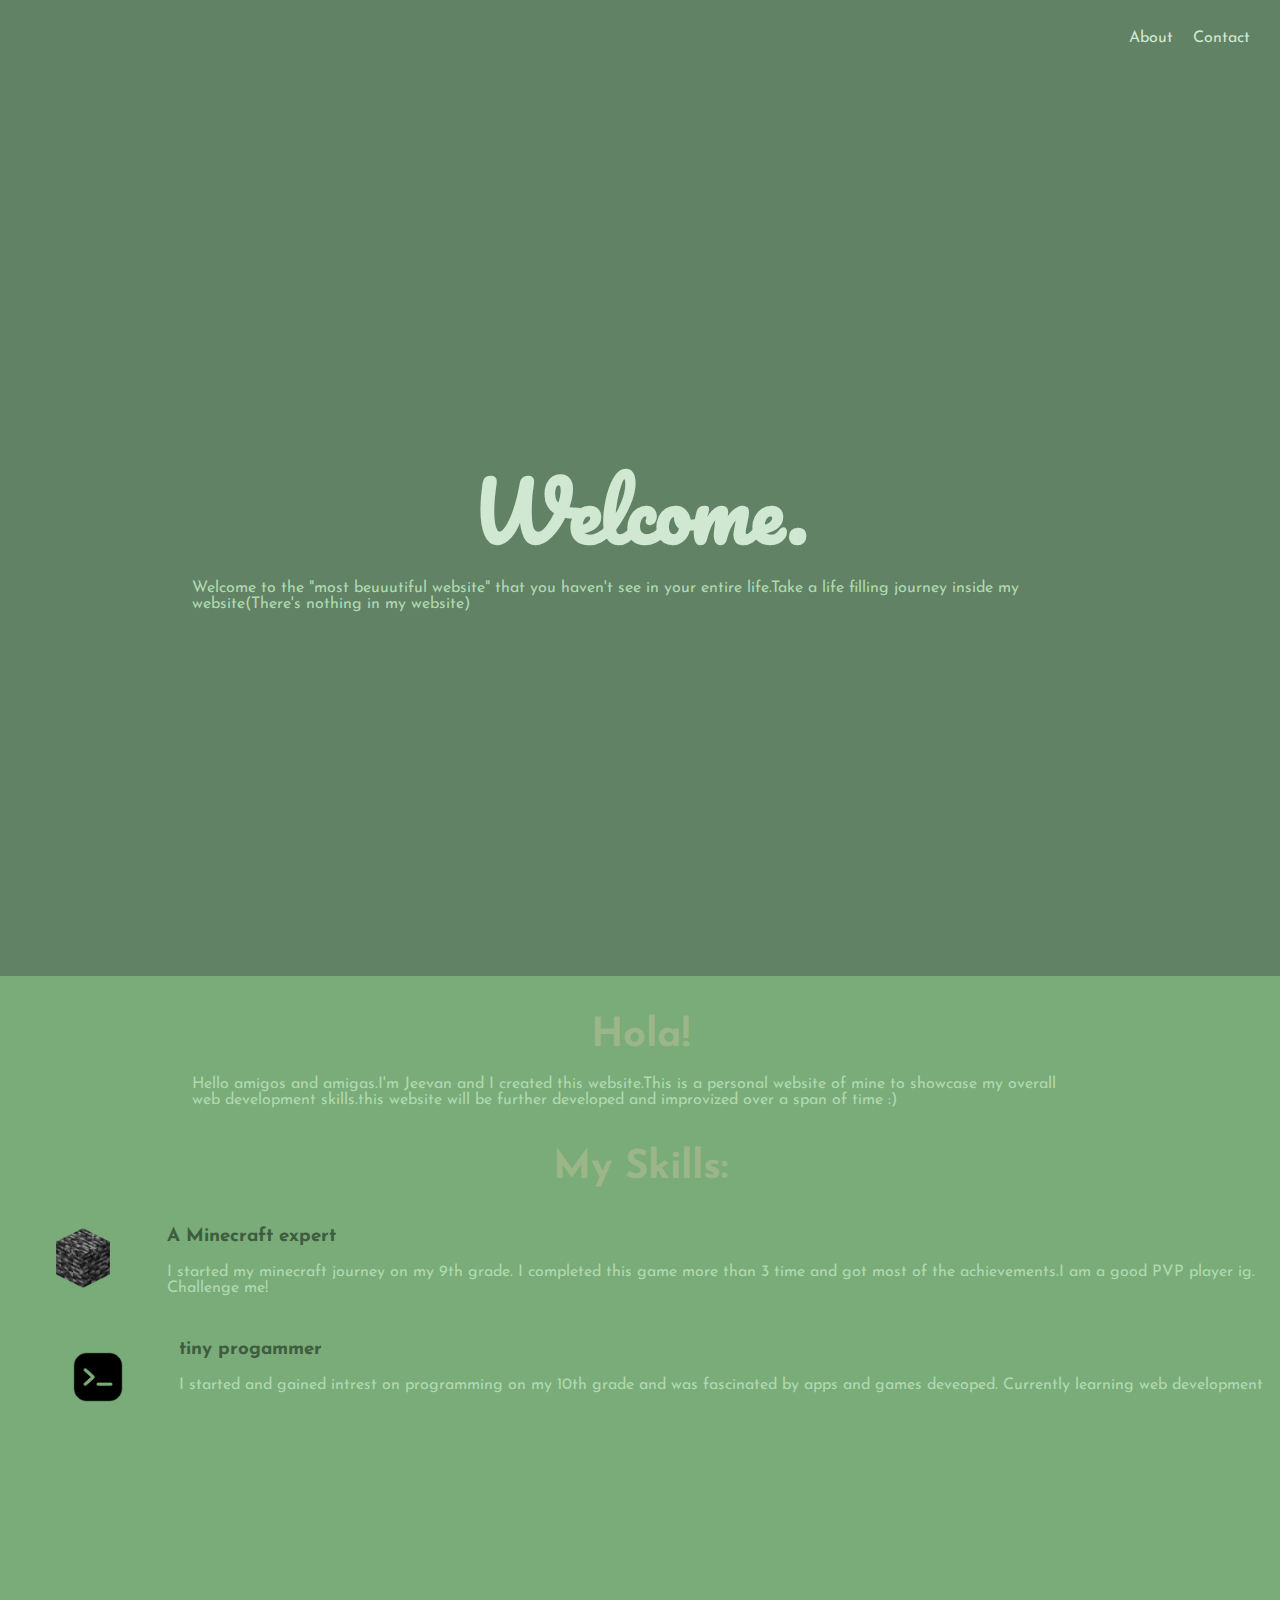
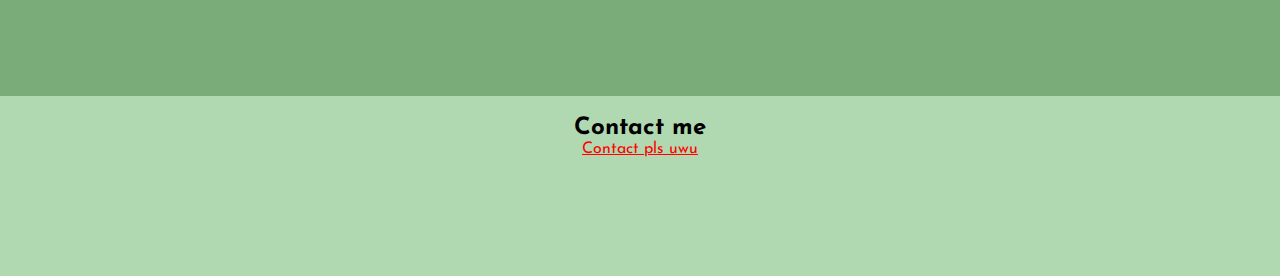
==== index.html @ 0e4b6160 "Add files via upload" ====
<!DOCTYPE html>
<html lang="en">
<head>
    <meta charset="UTF-8">
    <meta name="viewport" content="width=device-width, initial-scale=1.0">
    <link rel="stylesheet" href="./style.css">
    <link rel="preconnect" href="https://fonts.googleapis.com">
    <link rel="preconnect" href="https://fonts.gstatic.com" crossorigin>
    <link href="https://fonts.googleapis.com/css2?family=Edu+TAS+Beginner:wght@700&family=Josefin+Sans&display=swap" rel="stylesheet">
    <link href="https://fonts.googleapis.com/css2?family=Pacifico&display=swap" rel="stylesheet">
    <title>A personal website</title>
</head>
<body>
    <div class="titlec">
        <a href="./public/about.html">About</a>
        <a href="./public/contact.html">Contact</a>
    </div>
   <div class="d1">
    <h1>Welcome.</h1>
    <p>Welcome to the "most beuuutiful website" that you haven't see in your entire life.Take a life filling journey inside my website(There's nothing in my website)</p>
   </div>
   <div class="d2">
     <h1>Hola!</h1>
     <p>Hello amigos and amigas.I'm Jeevan and I created this website.This is a personal website of mine to showcase my overall web development skills.this website will be further developed and improvized over a span of time :) </p>
     
     <h1>My Skills:</h1>
       <div class="container1">
         <img src="./images/Untitled-2.jpg" alt="">
          <h3>A Minecraft expert</h3>
           <p>I started my minecraft journey on my 9th grade. I completed this game more than 3 time and got most of the achievements.I am a good PVP player ig. Challenge me!</p>
           
        </div>
        <div class="container2">
            <img src="./images/Untitled-4.jpg" alt="">
            <h3>tiny progammer</h3>
            <p>I started and gained intrest on programming on my 10th grade and was fascinated by apps and games deveoped. Currently learning web development</p>
        
        </div>
           
   </div>
 
   <div class="d3">
    <h2>Contact me</h2>
    <a href="./public/contact.html">Contact pls uwu</a>
     
   </div>
</div>
</body>
</html>
---- style.css ----
body{
    margin: 0;
}
.d1 > p {
    width: 70%;
}
.d1 {
    background-color: #618264;
    width: 100%;
    height: 100vh;
    display: flex;
    flex-direction: column;
    justify-content: center;
    align-items: center;
}
.d1 > h1 {
 margin: 0;
 color: #D0E7D2;
 font-family: 'Pacifico', cursive;
 font-size: 80px;
}
p {
    font-family: 'josefin sans',sans-serif;
    color: #B0D9B1;
    margin: 0;
}
.d2 {
    background-color:#79AC78;
    height: 80vh;
    display: flex;
    flex-direction: column;
    align-items: center;
    
}
.d2 h1 {
    padding-top: 40px;
    padding-bottom: 20px;
    margin: 0;
    font-family: 'josefin sans',sans-serif;
    color : #9cb689;
    font-size: 40px;
}
.items {
   align-self: baseline; 
   padding: 20px;
}
a {
    
    color: red;
    font-family: 'josefin sans',sans-serif;
}
.d2 > p {
    width: 70%;
}
.container1 {
    display: grid;
    grid-template-columns: 0.3fr 2fr;
    grid-template-rows: 1fr 1fr;
}
.container1 > img {
    width: 100px;
    justify-self: center;
    grid-row: span 2;
}
h3 {
    font-family:'josefin sans',sans-serif;
    color: rgb(63, 92, 65);
}
.container2{
    display: grid;
    grid-template-columns: 0.3fr 2fr;
    grid-template-rows: 1fr 1fr;
}
.container2 > img {
    width: 50px;
    align-self: center;
    padding: 25px;
    justify-self: center;
    grid-row: span 2;
}
.d3 {
    background-color: #B0D9B1;
    text-align: center;
    height: 20vh;
}
.d3 > h2 {
    padding-top: 20px;
    margin: 0;
    font-family: 'josefin sans',sans-serif;
   
}
.titlec {
    background-color:#618264;
    display: flex;
    gap: 20px;
    justify-content: end;
    padding: 30px;
}
.titlec > a{
    color: #D0E7D2;
    text-decoration: none;
}
body {
    background-color:#618264 ;
    font-family: 'Courier New', Courier, monospace ;
}
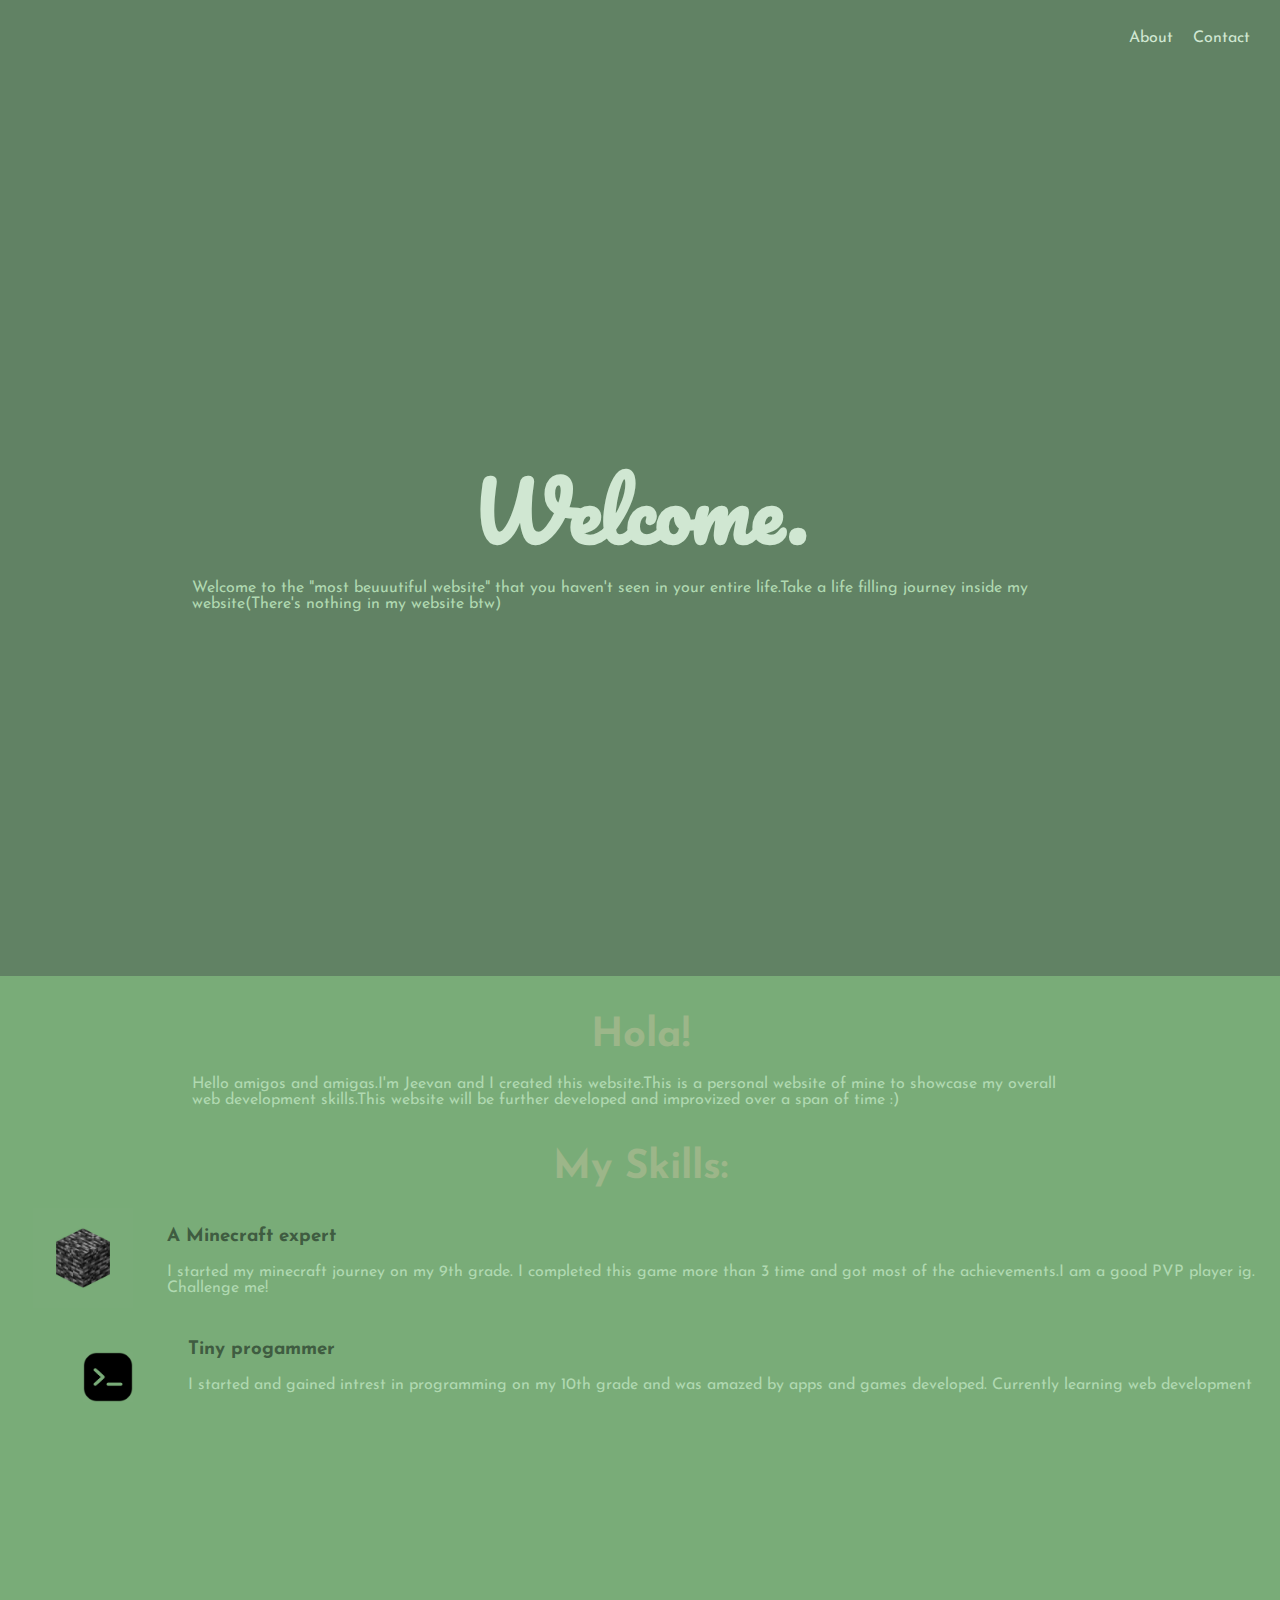
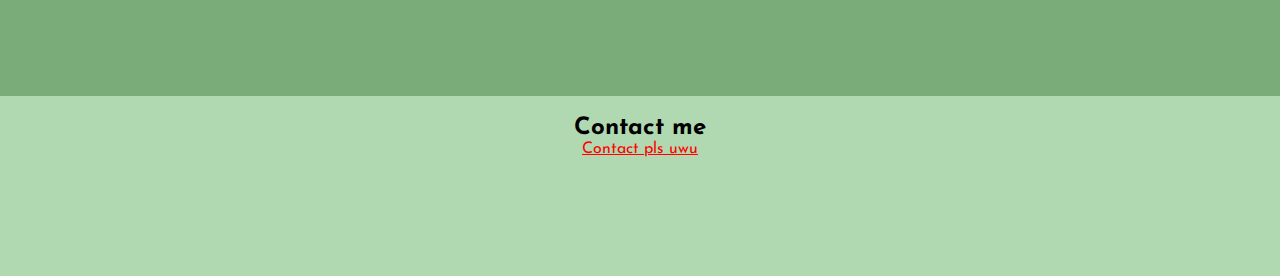
==== commit e6aef2b9: "Update index.html" ====
--- a/index.html
+++ b/index.html
@@ -17,11 +17,11 @@
     </div>
    <div class="d1">
     <h1>Welcome.</h1>
-    <p>Welcome to the "most beuuutiful website" that you haven't see in your entire life.Take a life filling journey inside my website(There's nothing in my website)</p>
+    <p>Welcome to the "most beuuutiful website" that you haven't seen in your entire life.Take a life filling journey inside my website(There's nothing in my website btw)</p>
    </div>
    <div class="d2">
      <h1>Hola!</h1>
-     <p>Hello amigos and amigas.I'm Jeevan and I created this website.This is a personal website of mine to showcase my overall web development skills.this website will be further developed and improvized over a span of time :) </p>
+     <p>Hello amigos and amigas.I'm Jeevan and I created this website.This is a personal website of mine to showcase my overall web development skills.This website will be further developed and improvized over a span of time :) </p>
      
      <h1>My Skills:</h1>
        <div class="container1">
@@ -32,8 +32,8 @@
         </div>
         <div class="container2">
             <img src="./images/Untitled-4.jpg" alt="">
-            <h3>tiny progammer</h3>
-            <p>I started and gained intrest on programming on my 10th grade and was fascinated by apps and games deveoped. Currently learning web development</p>
+            <h3>Tiny progammer</h3>
+            <p>I started and gained intrest in programming on my 10th grade and was amazed by apps and games developed. Currently learning web development</p>
         
         </div>
            
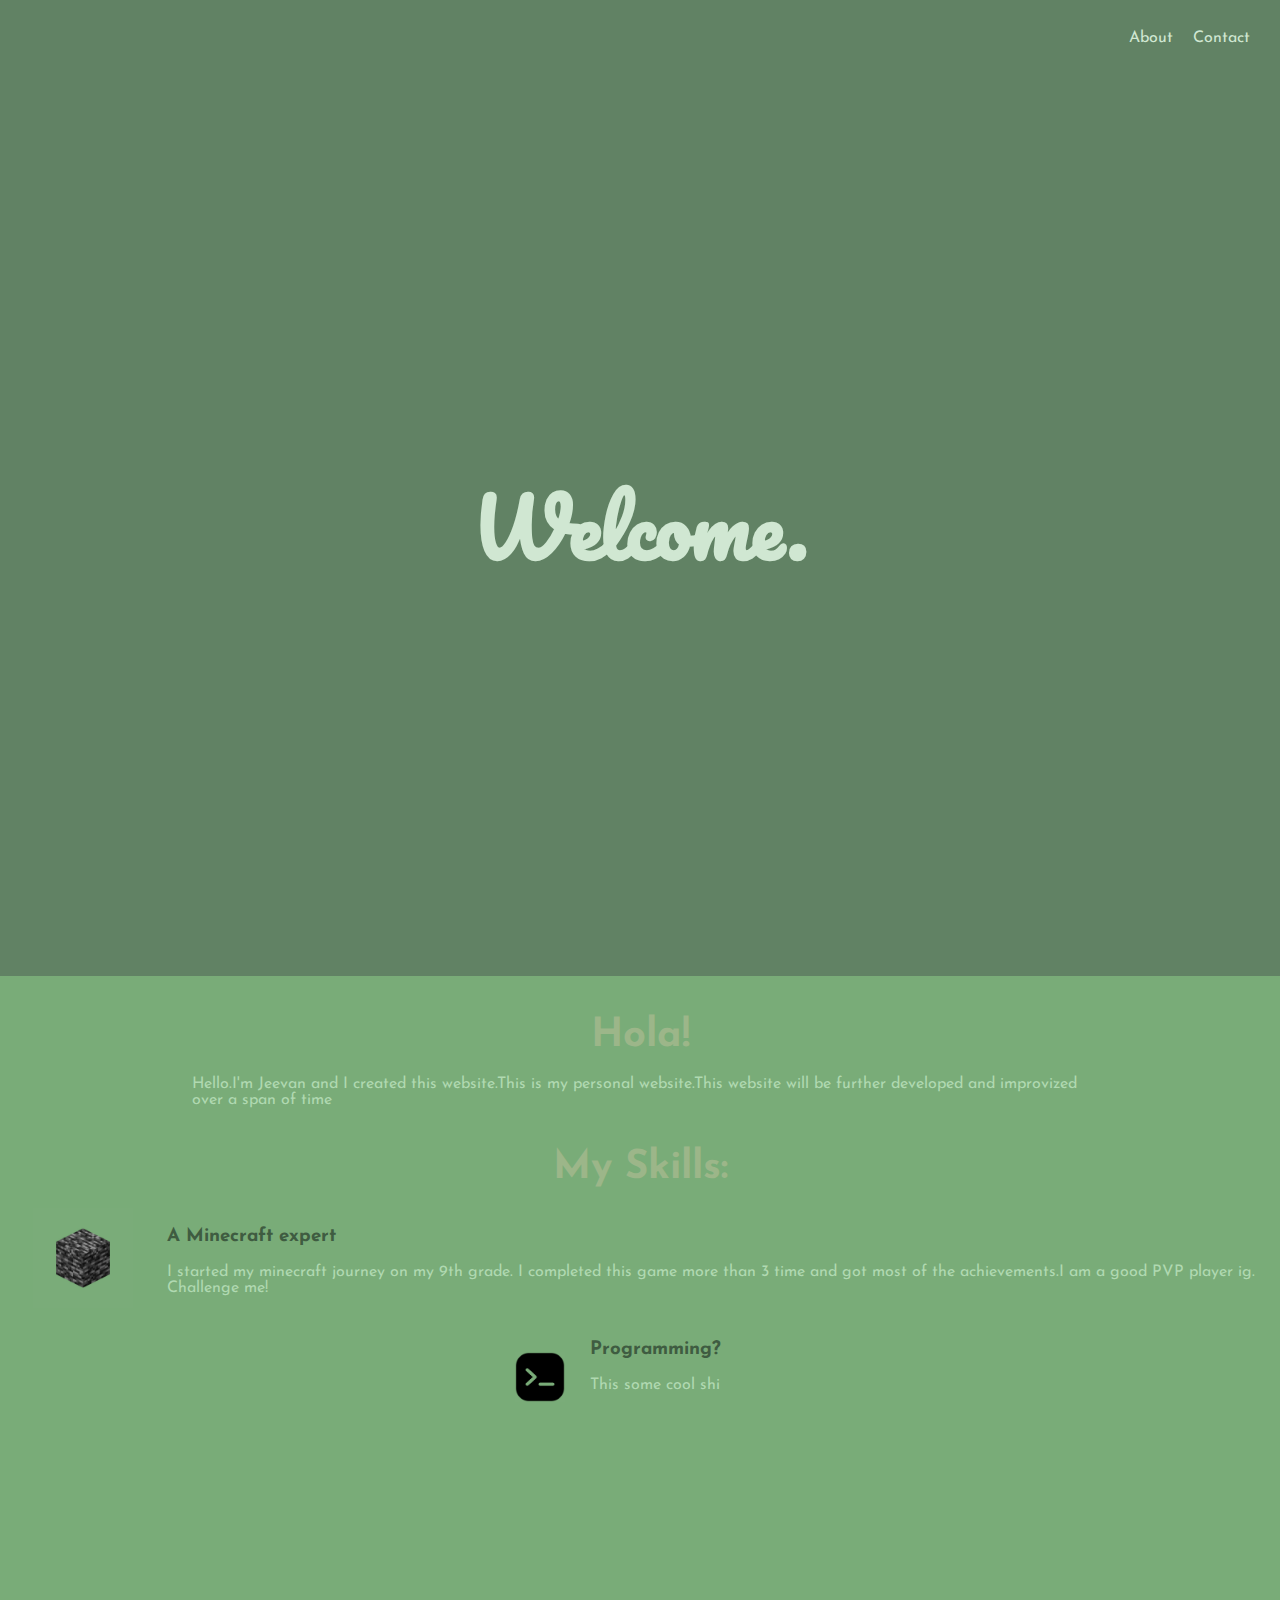
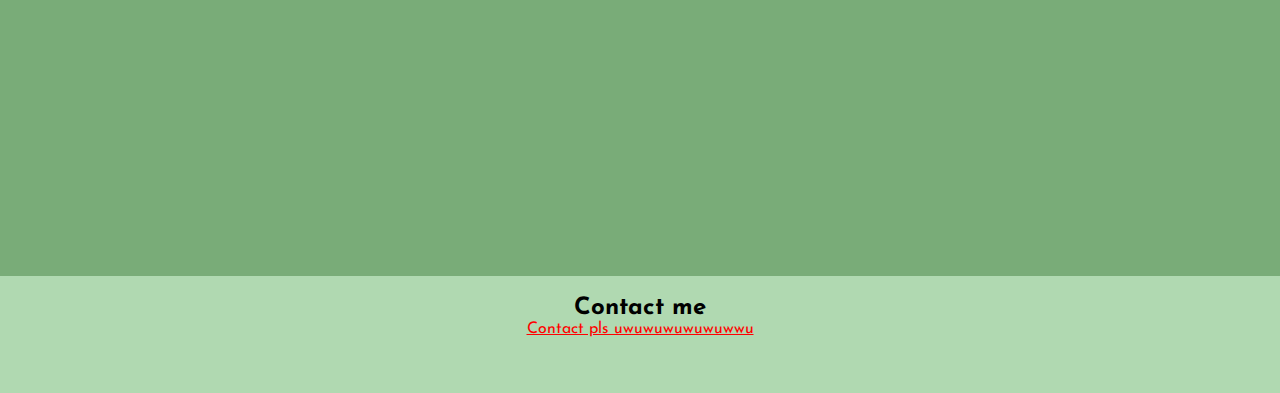
==== commit f3aa7c1a: "Update index.html" ====
--- a/index.html
+++ b/index.html
@@ -17,11 +17,11 @@
     </div>
    <div class="d1">
     <h1>Welcome.</h1>
-    <p>Welcome to the "most beuuutiful website" that you haven't seen in your entire life.Take a life filling journey inside my website(There's nothing in my website btw)</p>
+    <p></p>
    </div>
    <div class="d2">
      <h1>Hola!</h1>
-     <p>Hello amigos and amigas.I'm Jeevan and I created this website.This is a personal website of mine to showcase my overall web development skills.This website will be further developed and improvized over a span of time :) </p>
+     <p>Hello.I'm Jeevan and I created this website.This is my personal website.This website will be further developed and improvized over a span of time</p>
      
      <h1>My Skills:</h1>
        <div class="container1">
@@ -32,8 +32,8 @@
         </div>
         <div class="container2">
             <img src="./images/Untitled-4.jpg" alt="">
-            <h3>Tiny progammer</h3>
-            <p>I started and gained intrest in programming on my 10th grade and was amazed by apps and games developed. Currently learning web development</p>
+            <h3>Programming?</h3>
+            <p>This some cool shi</p>
         
         </div>
            
@@ -41,7 +41,7 @@
  
    <div class="d3">
     <h2>Contact me</h2>
-    <a href="./public/contact.html">Contact pls uwu</a>
+    <a href="./public/contact.html">Contact pls uwuwuwuwuwuwwu</a>
      
    </div>
 </div>
--- a/style.css
+++ b/style.css
@@ -28,7 +28,7 @@
 }
 .d2 {
     background-color:#79AC78;
-    height: 80vh;
+    height: 100vh;
     display: flex;
     flex-direction: column;
     align-items: center;
@@ -83,7 +83,7 @@
 .d3 {
     background-color: #B0D9B1;
     text-align: center;
-    height: 20vh;
+    height: 13vh;
 }
 .d3 > h2 {
     padding-top: 20px;
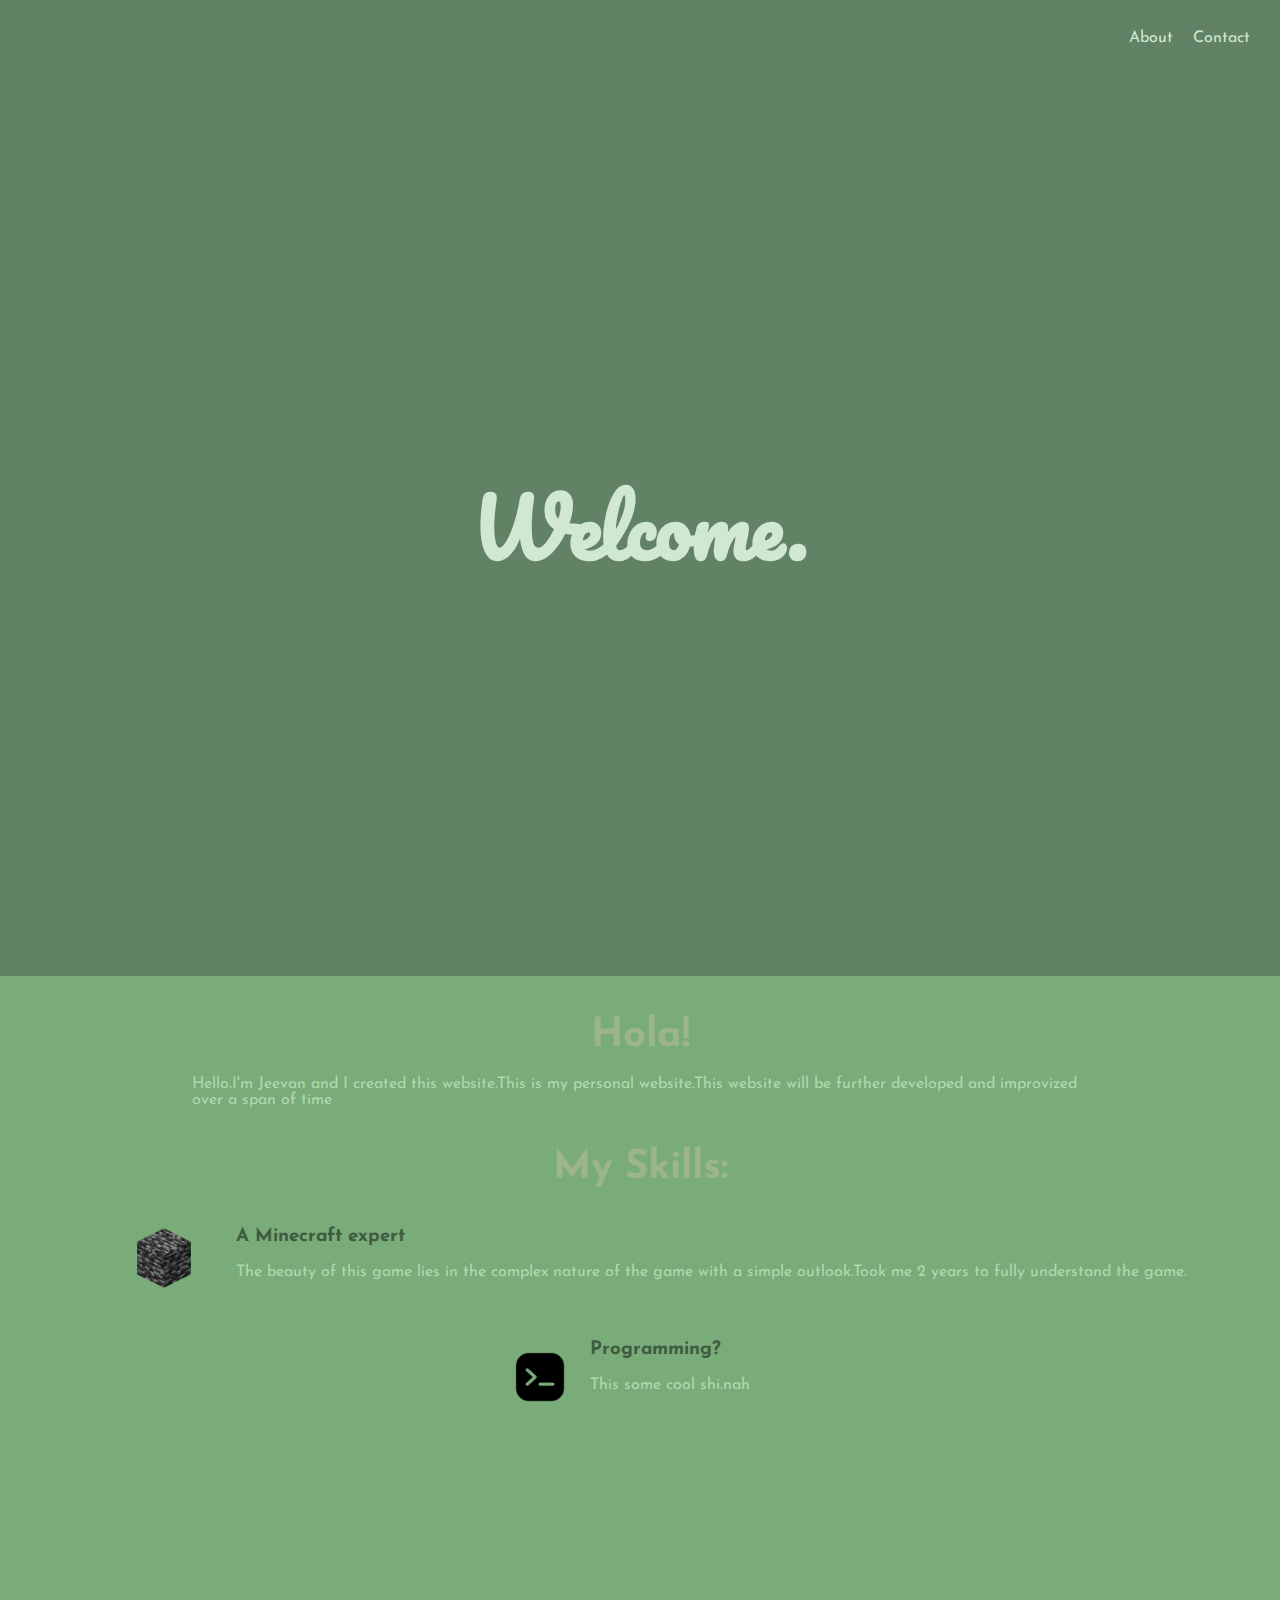
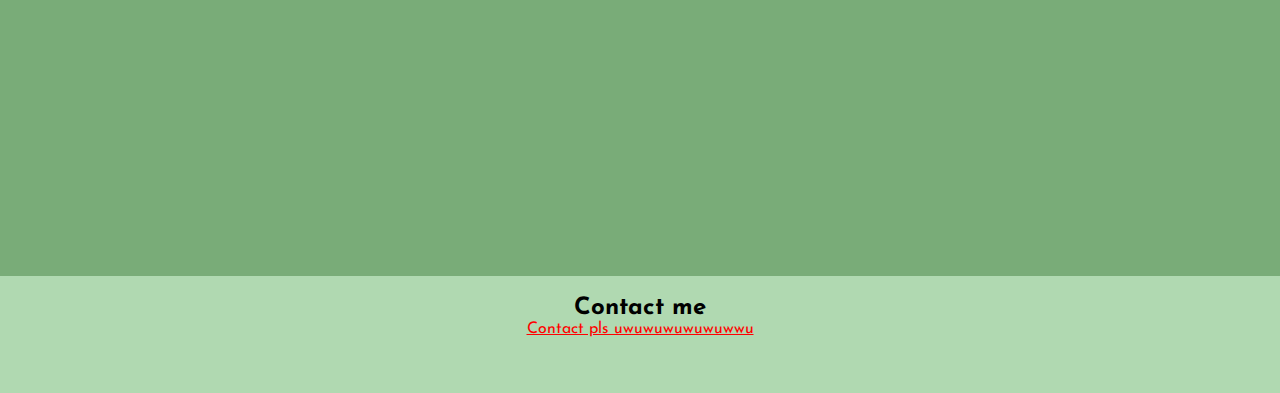
==== commit a73670db: "Update index.html" ====
--- a/index.html
+++ b/index.html
@@ -27,13 +27,13 @@
        <div class="container1">
          <img src="./images/Untitled-2.jpg" alt="">
           <h3>A Minecraft expert</h3>
-           <p>I started my minecraft journey on my 9th grade. I completed this game more than 3 time and got most of the achievements.I am a good PVP player ig. Challenge me!</p>
+           <p>The beauty of this game lies in the complex nature of the game with a simple outlook.Took me 2 years to fully understand the game.</p>
            
         </div>
         <div class="container2">
             <img src="./images/Untitled-4.jpg" alt="">
             <h3>Programming?</h3>
-            <p>This some cool shi</p>
+            <p>This some cool shi.nah </p>
         
         </div>
            
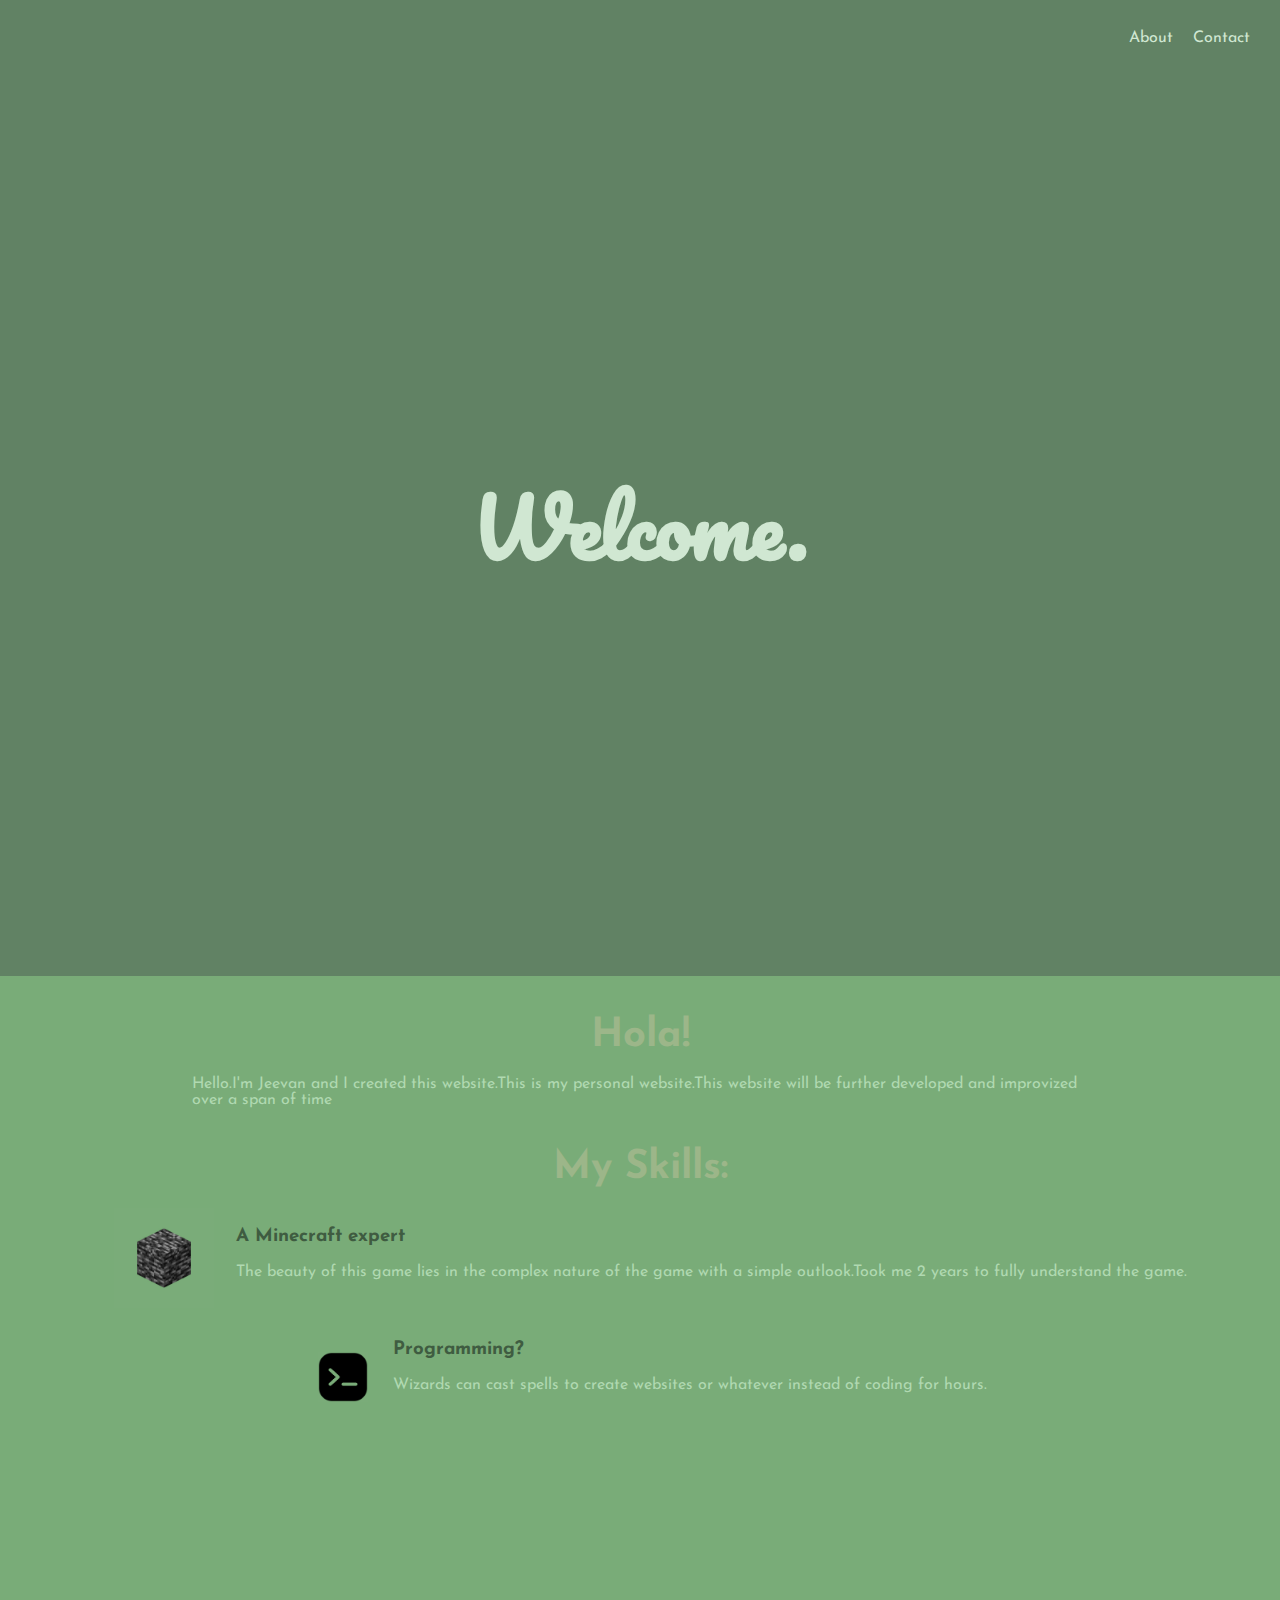
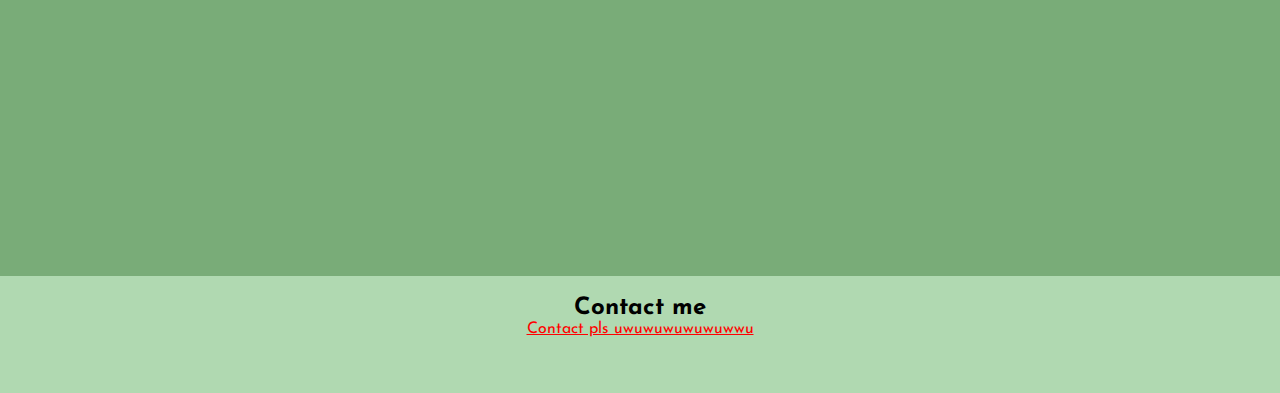
==== commit 37dc9c9e: "Update index.html" ====
--- a/index.html
+++ b/index.html
@@ -33,7 +33,7 @@
         <div class="container2">
             <img src="./images/Untitled-4.jpg" alt="">
             <h3>Programming?</h3>
-            <p>This some cool shi.nah </p>
+            <p>Wizards can cast spells to create websites or whatever instead of coding for hours.</p>
         
         </div>
            
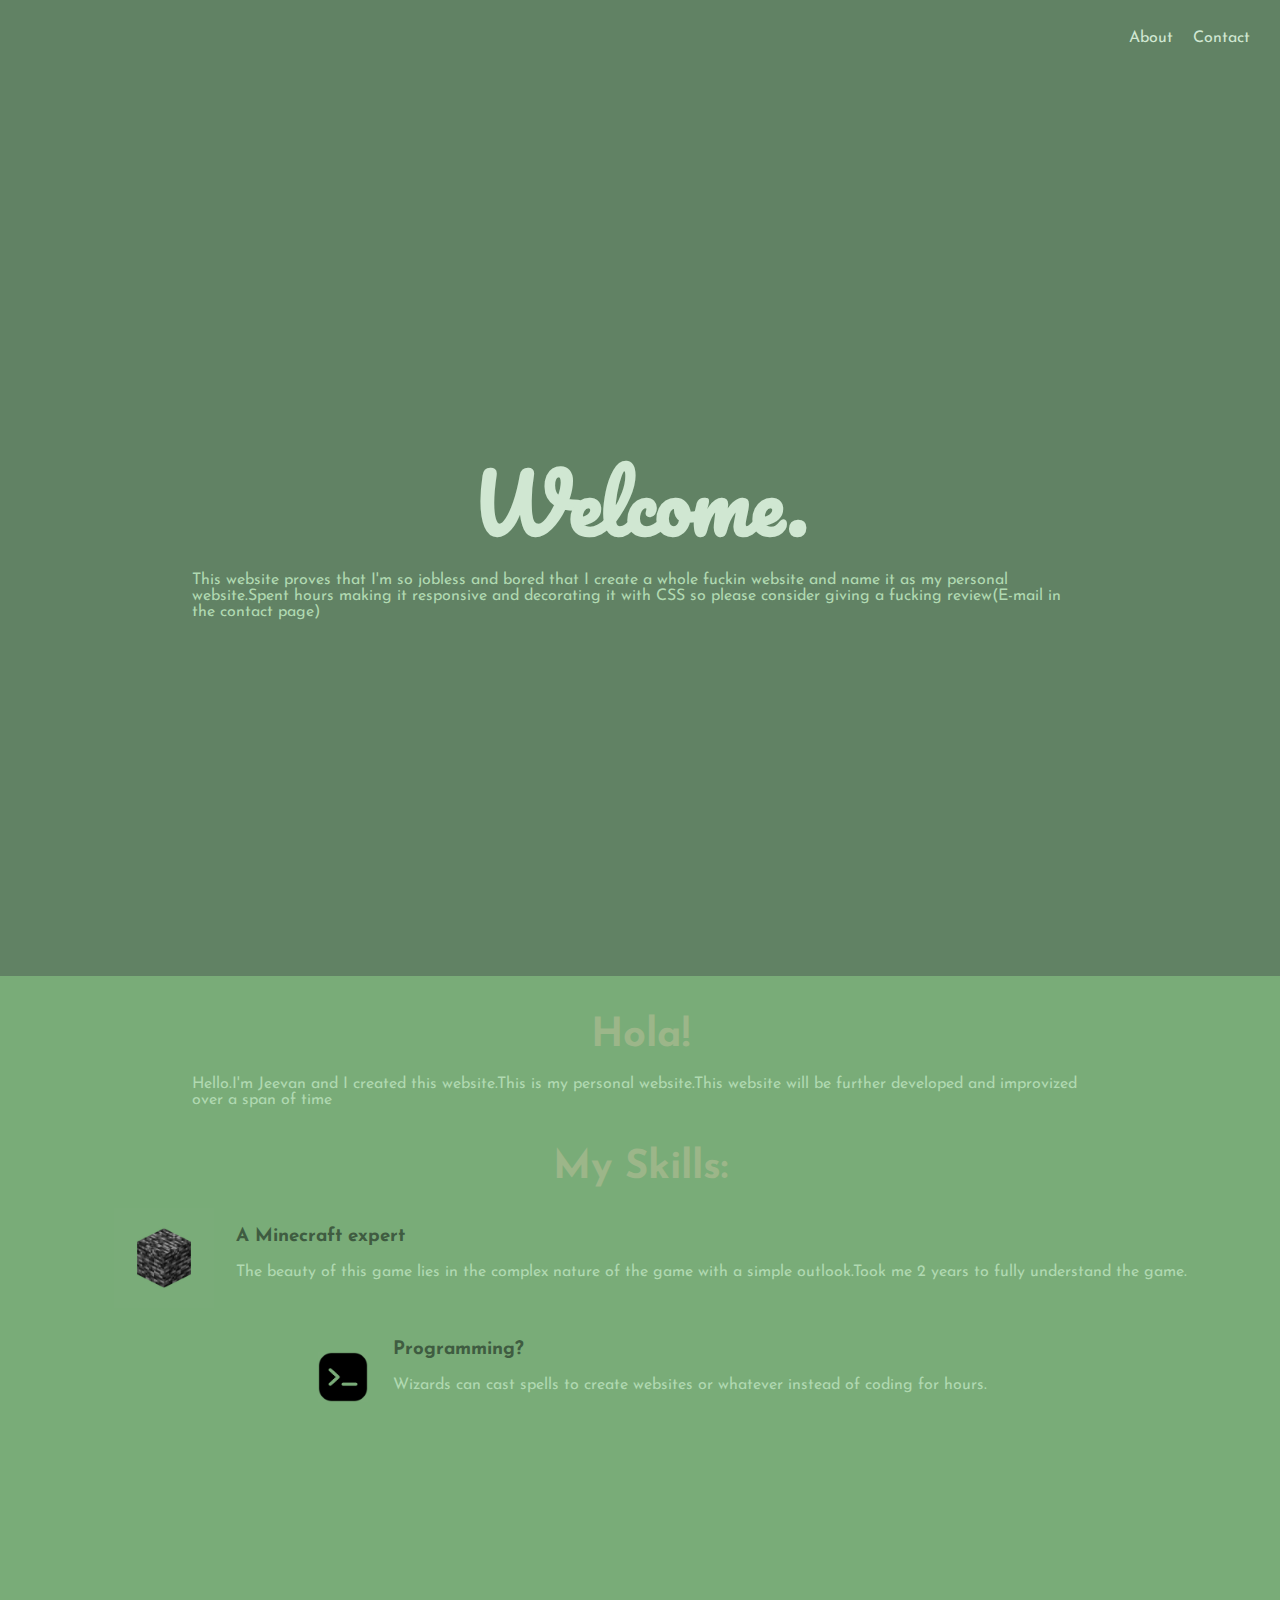
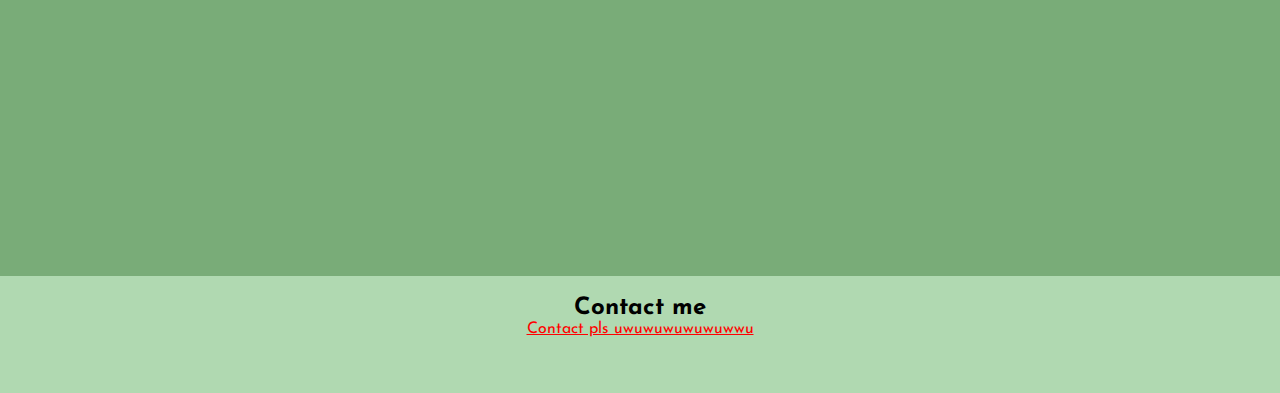
==== commit 56f18870: "Update index.html" ====
--- a/index.html
+++ b/index.html
@@ -17,7 +17,7 @@
     </div>
    <div class="d1">
     <h1>Welcome.</h1>
-    <p></p>
+    <p>This website proves that I'm so jobless and bored that I create a whole fuckin website and name it as my personal website.Spent hours making it responsive and decorating it with CSS so please consider giving a fucking review(E-mail in the contact page)</p>
    </div>
    <div class="d2">
      <h1>Hola!</h1>
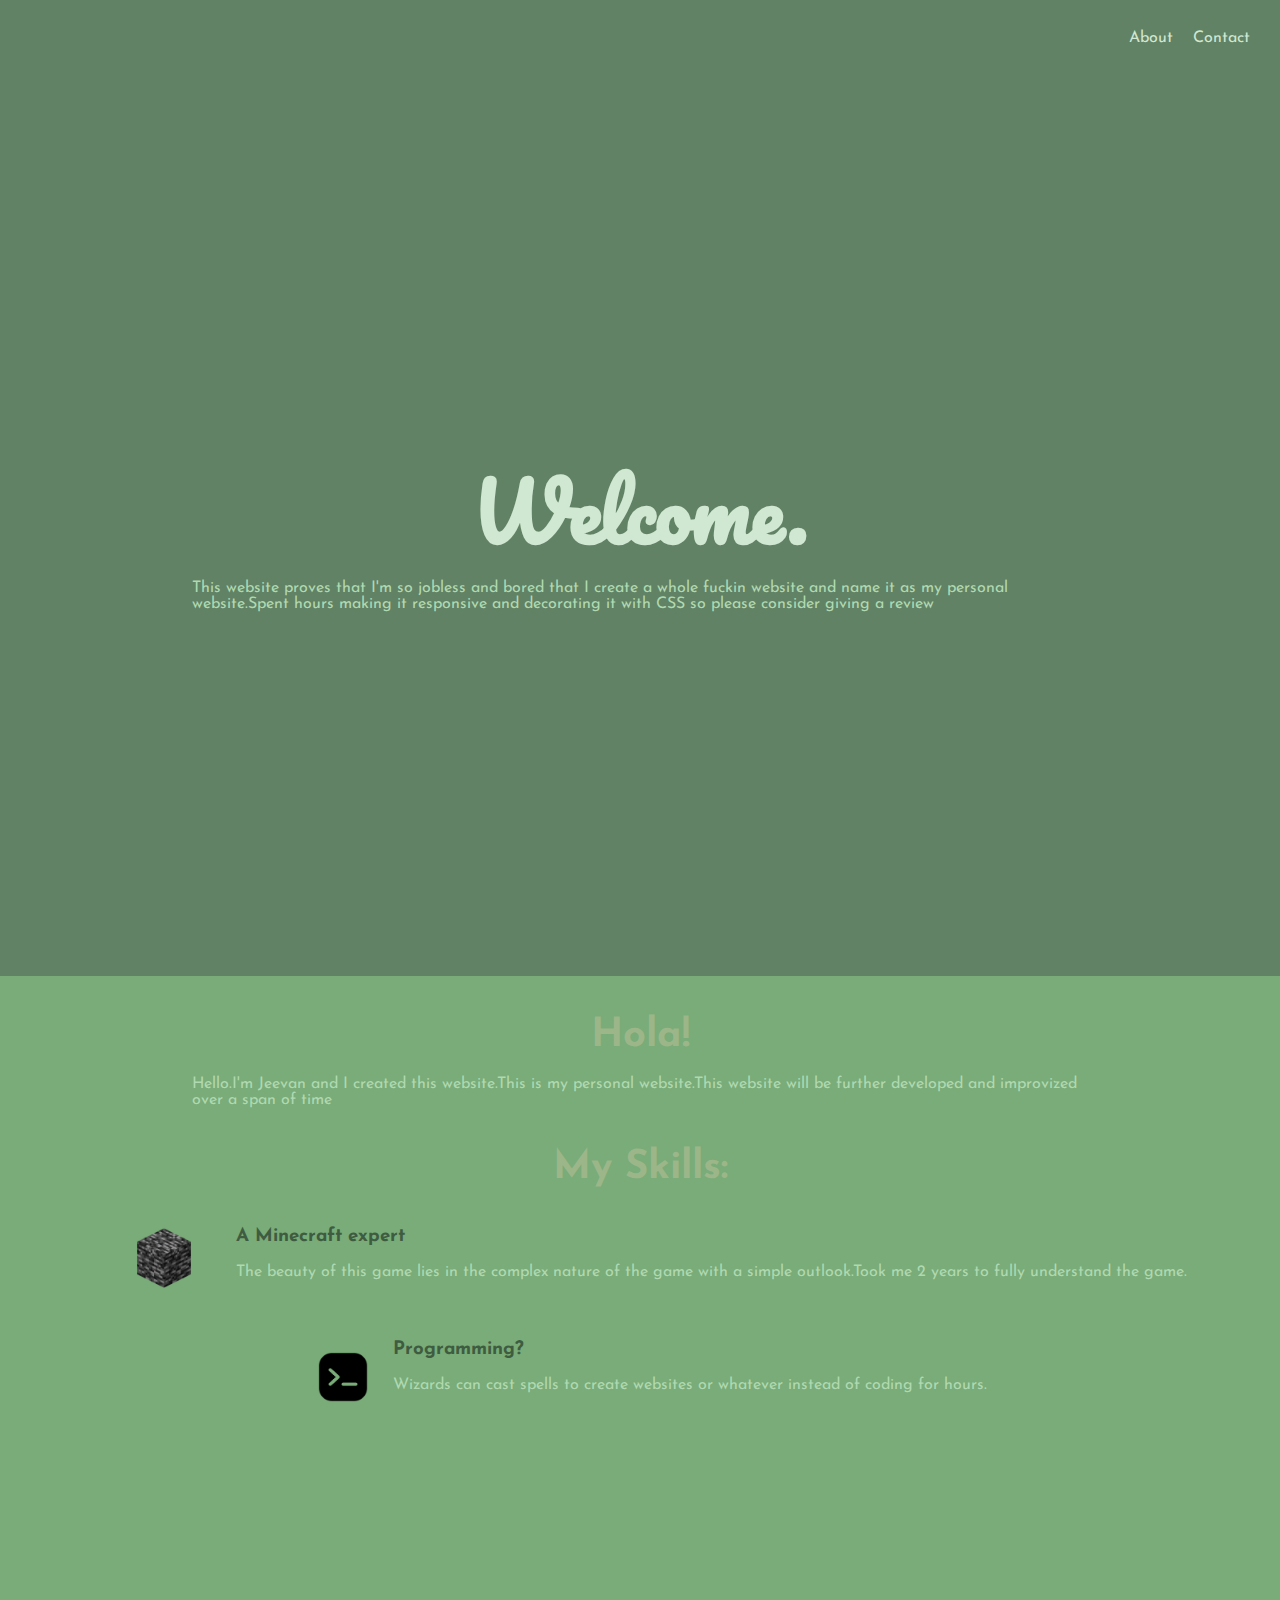
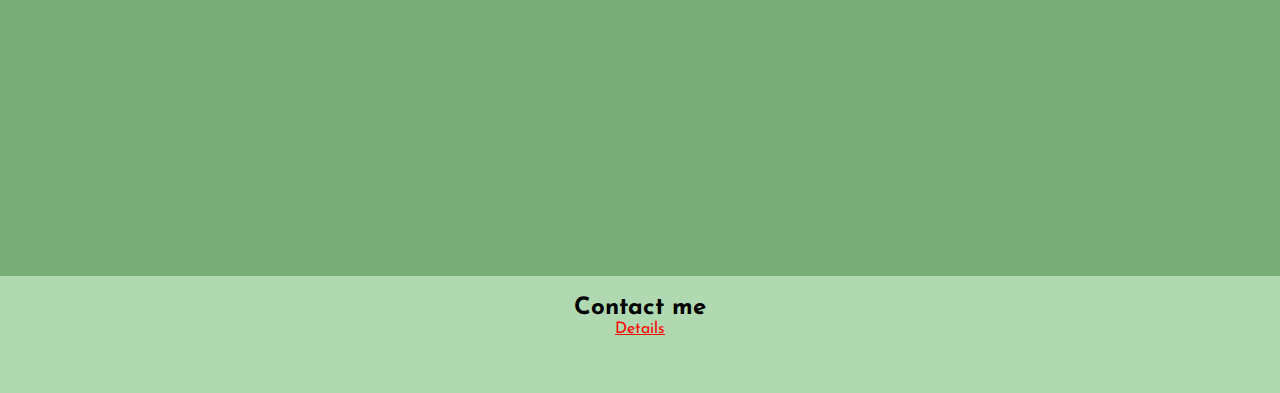
==== commit dd43e2ba: "Update index.html" ====
--- a/index.html
+++ b/index.html
@@ -17,7 +17,7 @@
     </div>
    <div class="d1">
     <h1>Welcome.</h1>
-    <p>This website proves that I'm so jobless and bored that I create a whole fuckin website and name it as my personal website.Spent hours making it responsive and decorating it with CSS so please consider giving a fucking review(E-mail in the contact page)</p>
+    <p>This website proves that I'm so jobless and bored that I create a whole fuckin website and name it as my personal website.Spent hours making it responsive and decorating it with CSS so please consider giving a review</p>
    </div>
    <div class="d2">
      <h1>Hola!</h1>
@@ -41,7 +41,7 @@
  
    <div class="d3">
     <h2>Contact me</h2>
-    <a href="./public/contact.html">Contact pls uwuwuwuwuwuwwu</a>
+    <a href="./public/contact.html">Details</a>
      
    </div>
 </div>
